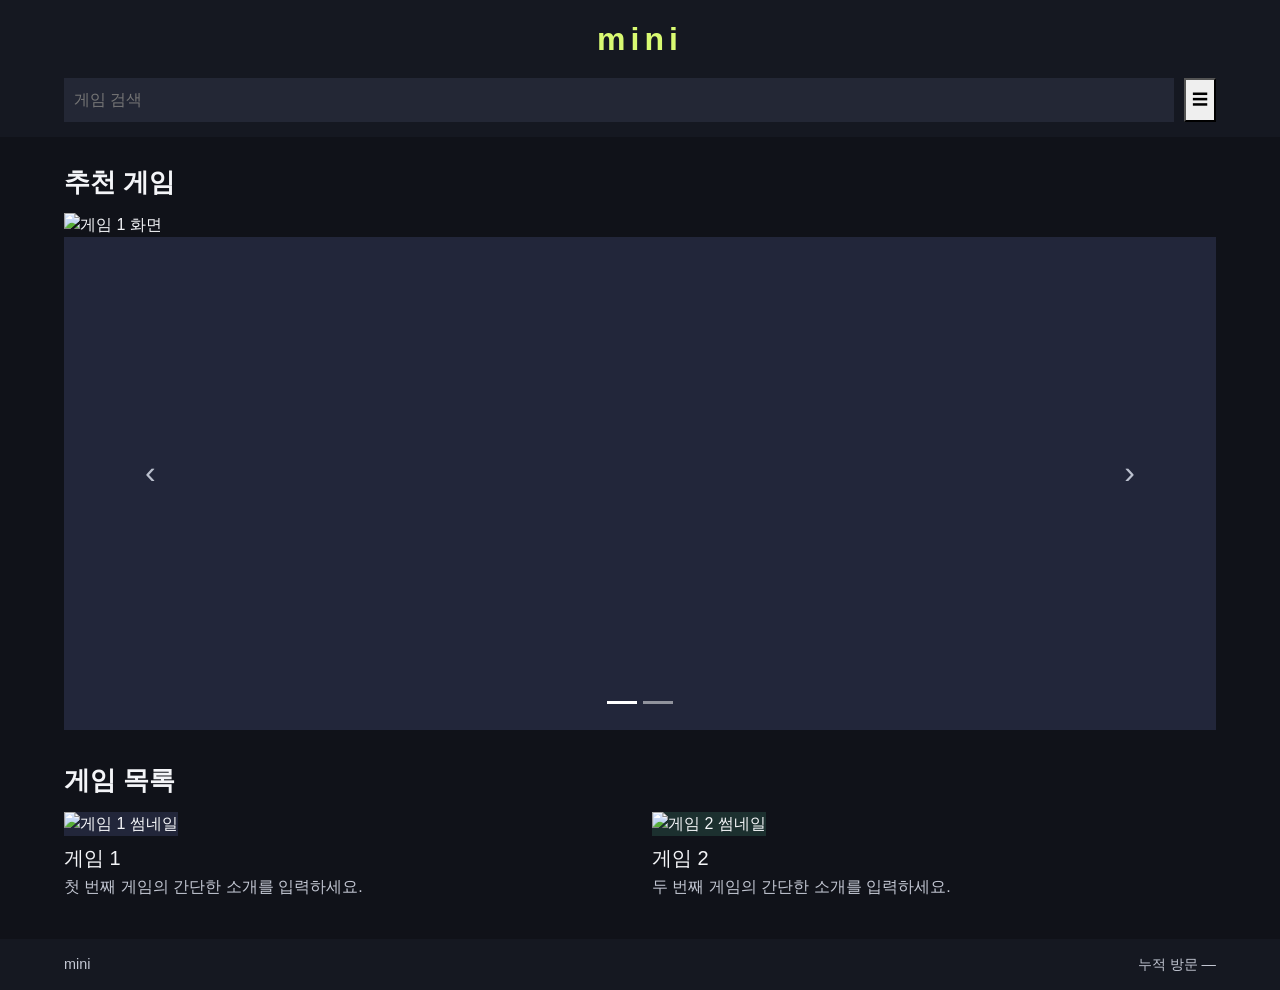
==== index.html @ 2bc1e5da "index.html 화면 제작 및 기타 html 생성" ====
<!DOCTYPE html>
<html lang="ko">
<head>
    <meta charset="UTF-8">
    <meta name="viewport" content="width=device-width, initial-scale=1.0">
    <title>mini</title>
    <link rel="stylesheet"
          href="https://cdn.jsdelivr.net/npm/bootstrap@5.0.2/dist/css/bootstrap.min.css"
          integrity="sha384-EVSTQN3/azprG1Anm3QDgpJLIm9Nao0Yz1ztcQTwFspd3yD65VohhpuuCOmLASjC"
          crossorigin="anonymous">
    <link rel="stylesheet" href="mini.css">
    <script defer
            src="https://cdn.jsdelivr.net/npm/bootstrap@5.0.2/dist/js/bootstrap.bundle.min.js"
            integrity="sha384-MrcW6ZMFYlzcLA8Nl+NtUVF0sA7MsXsP1UyJoMp4YLEuNSfAP+JcXn/tWtIaxVXM"
            crossorigin="anonymous"></script>
</head>
<body>
    <header id="home">
        <div class="box">
            <div class="text-center">
                <a href="#home">mini</a>
            </div>
            <nav class="d-flex">
                <form onsubmit="return false">
                    <label class="visually-hidden" for="search">게임 검색</label>
                    <input id="search" class="rounded-0" type="search"
                           placeholder="게임 검색" oninput="searchGames()">
                </form>
                <button type="button" data-bs-toggle="offcanvas" data-bs-target="#menu">
                    ☰
                    <span class="visually-hidden">메뉴 열기</span>
                </button>
            </nav>
        </div>
    </header>

    <!-- Bootstrap 메뉴 -->
    <div id="menu" class="offcanvas offcanvas-end" tabindex="-1" aria-label="메뉴">
        <div class="offcanvas-header">
            <h2 class="offcanvas-title">메뉴</h2>
            <button type="button" data-bs-dismiss="offcanvas">
                ×
                <span class="visually-hidden">메뉴 닫기</span>
            </button>
        </div>
        <nav class="offcanvas-body">
            <a class="nav-link" href="#home" onclick="return closeMenu(this.href)">HOME</a>
            <a class="nav-link" href="#games" onclick="return closeMenu(this.href)">GAMES</a>
            <a class="nav-link" href="community.html">COMMUNITY</a>
            <a class="nav-link" href="news.html">NEWS</a>
        </nav>
    </div>

    <main class="box">
        <section>
            <h1>추천 게임</h1>
            <!-- Bootstrap 슬라이드 -->
            <div id="slide" class="carousel slide" data-bs-ride="carousel" data-bs-interval="3000">
                <div class="carousel-indicators">
                    <button type="button" data-bs-target="#slide" data-bs-slide-to="0" class="active">
                        <span class="visually-hidden">게임 1</span>
                    </button>
                    <button type="button" data-bs-target="#slide" data-bs-slide-to="1">
                        <span class="visually-hidden">게임 2</span>
                    </button>
                </div>

                <div class="carousel-inner">
                    <div class="carousel-item active">
                        <img src="game1.jpg" class="d-block w-100" alt="게임 1 화면">
                        <div class="ratio ratio-21x9 game1"></div>
                    </div>
                    <div class="carousel-item">
                        <img src="game2.jpg" class="d-block w-100" alt="게임 1 화면">
                        <div class="ratio ratio-21x9 game2"></div>
                    </div>
                </div>

                <button class="control-prev" type="button" data-bs-target="#slide" data-bs-slide="prev">
                    <span class="prev-icon" aria-hidden="true">‹</span>
                    <span class="visually-hidden">이전 게임</span>
                </button>
                <button class="control-next" type="button" data-bs-target="#slide" data-bs-slide="next">
                    <span class="next-icon" aria-hidden="true">›</span>
                    <span class="visually-hidden">다음 게임</span>
                </button>
            </div>
        </section>

        <section id="games">
            <h2>게임 목록</h2>
            <div class="row g-4">
                <article>
                    <a class="d-block" href="game1.html">
                        <img class="game1-thumb" src="game1-thumb.jpg" alt="게임 1 썸네일">
                        <h3>게임 1</h3>
                        <p>첫 번째 게임의 간단한 소개를 입력하세요.</p>
                    </a>
                </article>
                <article>
                    <a class="d-block" href="game2.html">
                        <img class="game2-thumb" src="game2-thumb.jpg" alt="게임 2 썸네일">
                        <h3>게임 2</h3>
                        <p>두 번째 게임의 간단한 소개를 입력하세요.</p>
                    </a>
                </article>
            </div>
            <p id="empty" role="status">검색 결과가 없습니다.</p>
        </section>
    </main>

    <footer>
        <div class="box">
            <span>mini</span>
            <span class="float-end">누적 방문 —</span>
        </div>
    </footer>

    <script>
        window.onload = function () {
            searchGames();
        };

        function hasWord(text, word) {
            for (let start = 0; start + word.length <= text.length; start++) {
                let count = 0;

                for (let i = 0; i < word.length; i++) {
                    if (text[start + i] == word[i]) {
                        count++;
                    }
                }

                if (count == word.length) {
                    return true;
                }
            }

            return false;
        }

        function searchGames() {
            let word = document.getElementById('search').value;
            let games = document.querySelectorAll('#games article');
            let count = 0;

            for (let i = 0; i < games.length; i++) {
                let name = games[i].querySelector('h3').innerHTML;
                let info = games[i].querySelector('p').innerHTML;

                if (hasWord(name, word) || hasWord(info, word)) {
                    games[i].style.display = 'block';
                    count++;
                } else {
                    games[i].style.display = 'none';
                }
            }

            let empty = document.getElementById('empty');
            if (count == 0) {
                empty.style.display = 'block';
            } else {
                empty.style.display = 'none';
            }
        }

        function closeMenu(url) {
            let menu = document.getElementById('menu');

            // 메뉴가 닫힌 다음 링크로 이동합니다.
            menu.addEventListener('hidden.bs.offcanvas', function () {
                window.location.href = url;
            }, { once: true });

            bootstrap.Offcanvas.getInstance(menu).hide();
            return false;
        }
    </script>
</body>
</html>
---- mini.css ----
body {
    background-color: #101219;
    color: #f4f5f8;
    font-family: 'Inter', 'Malgun Gothic', sans-serif;
}

.box {
    width: 90%;
    max-width: 1300px;
    margin: 0 auto;
}

header, footer {
    padding: 15px 0;
    background-color: #151821;
}

header a {
    color: #d9fa72;
    font-size: 200%;
    font-weight: bold;
    letter-spacing: 5px;
    text-decoration: none;
}

header a:hover {
    color: #ebffa8;
}

header nav {
    margin-top: 15px;
}

header form {
    flex-grow: 1;
    margin-right: 10px;
}

#search, header .navbar-toggler {
    border: 0;
    background-color: #232735;
    color: #f4f5f8;
}

#search {
    width: 100%;
    padding: 10px;
}

#menu {
    border: 0;
    background-color: #191c26;
}

#menu h2 {
    font-size: 125%;
}

#menu a, #games a {
    color: #f4f5f8;
    text-decoration: none;
}

#menu a:hover {
    background-color: #232735;
    color: #d9fa72;
}

main {
    padding-top: 30px;
    padding-bottom: 40px;
}

main h1, main h2 {
    margin-bottom: 15px;
    font-size: 160%;
    font-weight: bold;
}

.control-prev, .control-next {
    position: absolute;
    top: 0;
    bottom: 0;
    z-index: 1;
    width: 15%;
    padding: 0;
    border: 0;
    background-color: transparent;
    color: #bbc0ce;
}

.control-prev {
    left: 0;
}

.control-next {
    right: 0;
}

.control-prev:hover, .control-next:hover {
    color: #f4f5f8;
}

.prev-icon, .next-icon {
    font-size: 200%;
}

.game1, .game1-thumb {
    background-color: #22263a;
}

.game2, .game2-thumb {
    background-color: #1c302f;
}

#games {
    margin-top: 35px;
}

@media (min-width: 580px) {
    #games article {
        width: 50%;
    }
}

.game1-thumb, .game2-thumb {
    padding: 25% 0;
    text-align: center;
}

img.game1-thumb, img.game2-thumb {
    width: 100%;
    padding: 0;
}

#games h3 {
    margin: 10px 0 5px;
    font-size: 125%;
}

#games a:hover h3 {
    color: #d9fa72;
}

main p, footer {
    color: #c2c6d2;
    margin-bottom: 0;
}

#empty {
    display: none;
}

footer {
    font-size: 90%;
}
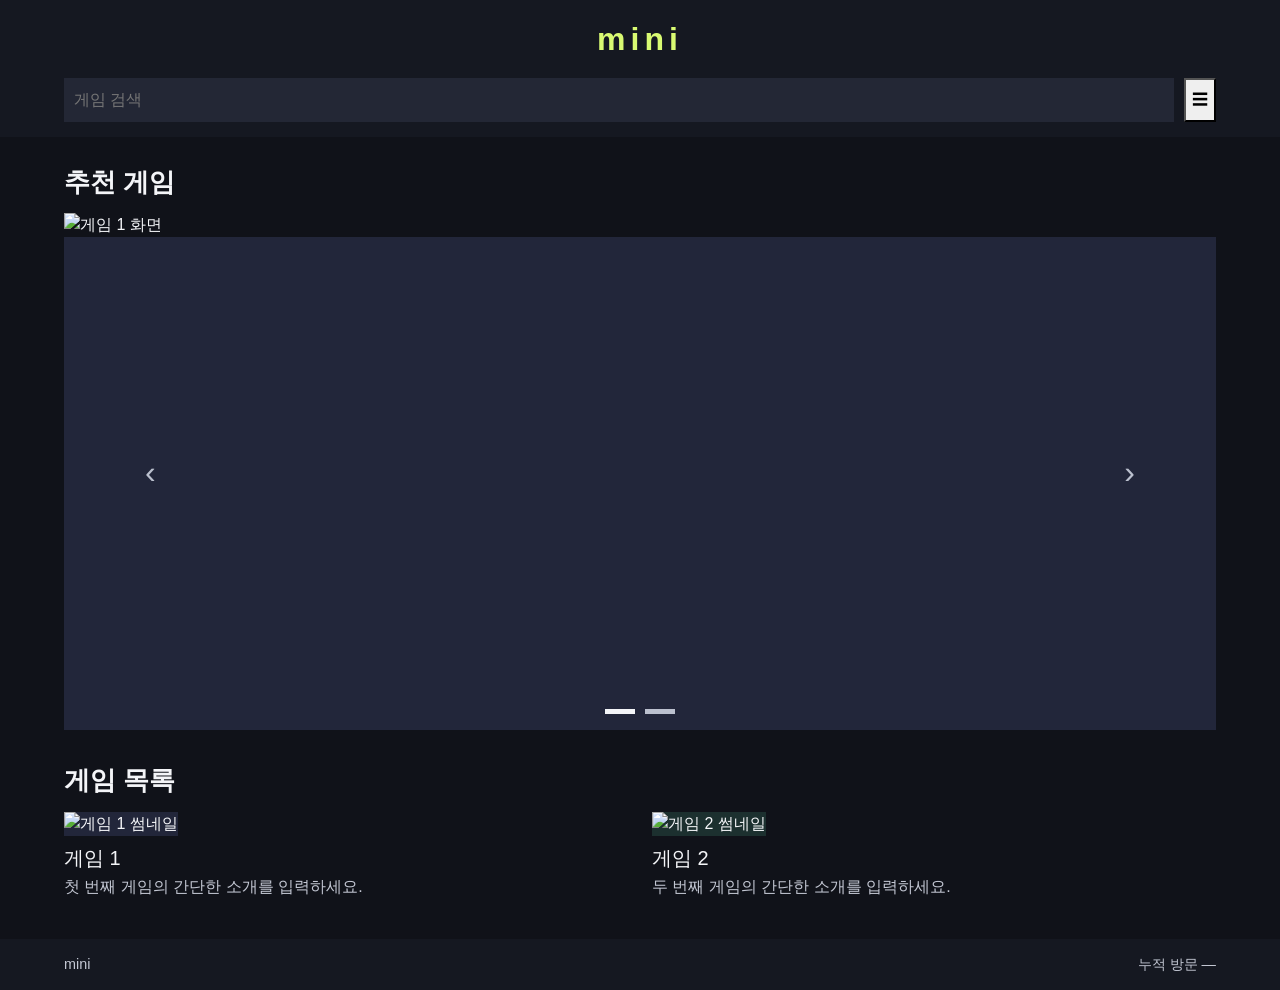
==== commit 6e85be7c: "기본이벤트리스터 직용" ====
--- a/index.html
+++ b/index.html
@@ -22,13 +22,13 @@
             </div>
             <nav class="d-flex">
                 <form onsubmit="return false">
-                    <label class="visually-hidden" for="search">게임 검색</label>
+                    <label class="v-hidden" for="search">게임 검색</label>
                     <input id="search" class="rounded-0" type="search"
                            placeholder="게임 검색" oninput="searchGames()">
                 </form>
                 <button type="button" data-bs-toggle="offcanvas" data-bs-target="#menu">
                     ☰
-                    <span class="visually-hidden">메뉴 열기</span>
+                    <span class="v-hidden">메뉴 열기</span>
                 </button>
             </nav>
         </div>
@@ -37,10 +37,10 @@
     <!-- Bootstrap 메뉴 -->
     <div id="menu" class="offcanvas offcanvas-end" tabindex="-1" aria-label="메뉴">
         <div class="offcanvas-header">
-            <h2 class="offcanvas-title">메뉴</h2>
+            <h2 id="menu-title" class="offcanvas-title">메뉴</h2>
             <button type="button" data-bs-dismiss="offcanvas">
                 ×
-                <span class="visually-hidden">메뉴 닫기</span>
+                <span class="v-hidden">메뉴 닫기</span>
             </button>
         </div>
         <nav class="offcanvas-body">
@@ -48,60 +48,60 @@
             <a class="nav-link" href="#games" onclick="return closeMenu(this.href)">GAMES</a>
             <a class="nav-link" href="community.html">COMMUNITY</a>
             <a class="nav-link" href="news.html">NEWS</a>
+            <button id="lang" class="nav-link" type="button">ENGLISH</button>
         </nav>
     </div>
 
     <main class="box">
         <section>
-            <h1>추천 게임</h1>
-            <!-- Bootstrap 슬라이드 -->
-            <div id="slide" class="carousel slide" data-bs-ride="carousel" data-bs-interval="3000">
+            <h1 id="best-title">추천 게임</h1>
+            <div id="slide" class="carousel">
                 <div class="carousel-indicators">
-                    <button type="button" data-bs-target="#slide" data-bs-slide-to="0" class="active">
-                        <span class="visually-hidden">게임 1</span>
+                    <button type="button" class="active">
+                        <span class="v-hidden">게임 1</span>
                     </button>
-                    <button type="button" data-bs-target="#slide" data-bs-slide-to="1">
-                        <span class="visually-hidden">게임 2</span>
+                    <button type="button">
+                        <span class="v-hidden">게임 2</span>
                     </button>
                 </div>
 
-                <div class="carousel-inner">
-                    <div class="carousel-item active">
+                <div class="c-inner">
+                    <div class="c-item-active">
                         <img src="game1.jpg" class="d-block w-100" alt="게임 1 화면">
                         <div class="ratio ratio-21x9 game1"></div>
                     </div>
-                    <div class="carousel-item">
+                    <div class="c-item">
                         <img src="game2.jpg" class="d-block w-100" alt="게임 1 화면">
                         <div class="ratio ratio-21x9 game2"></div>
                     </div>
                 </div>
 
-                <button class="control-prev" type="button" data-bs-target="#slide" data-bs-slide="prev">
+                <button class="control-prev" type="button">
                     <span class="prev-icon" aria-hidden="true">‹</span>
-                    <span class="visually-hidden">이전 게임</span>
+                    <span class="v-hidden">이전 게임</span>
                 </button>
-                <button class="control-next" type="button" data-bs-target="#slide" data-bs-slide="next">
+                <button class="control-next" type="button">
                     <span class="next-icon" aria-hidden="true">›</span>
-                    <span class="visually-hidden">다음 게임</span>
+                    <span class="v-hidden">다음 게임</span>
                 </button>
             </div>
         </section>
 
         <section id="games">
-            <h2>게임 목록</h2>
+            <h2 id="list-title">게임 목록</h2>
             <div class="row g-4">
                 <article>
                     <a class="d-block" href="game1.html">
                         <img class="game1-thumb" src="game1-thumb.jpg" alt="게임 1 썸네일">
-                        <h3>게임 1</h3>
-                        <p>첫 번째 게임의 간단한 소개를 입력하세요.</p>
+                        <h3 id="g1-name">게임 1</h3>
+                        <p id="g1-info">첫 번째 게임의 간단한 소개를 입력하세요.</p>
                     </a>
                 </article>
                 <article>
                     <a class="d-block" href="game2.html">
                         <img class="game2-thumb" src="game2-thumb.jpg" alt="게임 2 썸네일">
-                        <h3>게임 2</h3>
-                        <p>두 번째 게임의 간단한 소개를 입력하세요.</p>
+                        <h3 id="g2-name">게임 2</h3>
+                        <p id="g2-info">두 번째 게임의 간단한 소개를 입력하세요.</p>
                     </a>
                 </article>
             </div>
@@ -112,14 +112,109 @@
     <footer>
         <div class="box">
             <span>mini</span>
-            <span class="float-end">누적 방문 —</span>
+            <span id="visit" class="float-end">누적 방문 —</span>
         </div>
     </footer>
 
     <script>
+        let slideIndex = 0;
+        let isEng = false;
+
         window.onload = function () {
             searchGames();
+
+            let prevBtn = document.querySelector('.control-prev');
+            let nextBtn = document.querySelector('.control-next');
+            let dots = document.querySelectorAll('.carousel-indicators button');
+            let langBtn = document.getElementById('lang');
+
+            prevBtn.addEventListener('click', function () {
+                showSlide(slideIndex - 1);
+            });
+
+            nextBtn.addEventListener('click', function () {
+                showSlide(slideIndex + 1);
+            });
+
+            for (let i = 0; i < dots.length; i++) {
+                dots[i].addEventListener('click', function () {
+                    showSlide(i);
+                });
+            }
+
+            langBtn.addEventListener('click', function () {
+                changeLang();
+            });
+
+            setInterval(function () {
+                showSlide(slideIndex + 1);
+            }, 3000);
         };
+
+        function changeLang() {
+            let langBtn = document.getElementById('lang');
+            let search = document.getElementById('search');
+            let menuTitle = document.getElementById('menu-title');
+            let bestTitle = document.getElementById('best-title');
+            let listTitle = document.getElementById('list-title');
+            let g1Name = document.getElementById('g1-name');
+            let g1Info = document.getElementById('g1-info');
+            let g2Name = document.getElementById('g2-name');
+            let g2Info = document.getElementById('g2-info');
+            let empty = document.getElementById('empty');
+            let visit = document.getElementById('visit');
+
+            if (isEng == false) {
+                isEng = true;
+                langBtn.textContent = 'KOREA';
+                search.setAttribute('placeholder', 'Search games');
+                menuTitle.textContent = 'MENU';
+                bestTitle.textContent = 'Featured Games';
+                listTitle.textContent = 'Game List';
+                g1Name.textContent = 'Game 1';
+                g1Info.textContent = 'Enter a short description for Game 1.';
+                g2Name.textContent = 'Game 2';
+                g2Info.textContent = 'Enter a short description for Game 2.';
+                empty.textContent = 'No games found.';
+                visit.textContent = 'Total Visits —';
+            } else {
+                isEng = false;
+                langBtn.textContent = 'ENGLISH';
+                search.setAttribute('placeholder', '게임 검색');
+                menuTitle.textContent = '메뉴';
+                bestTitle.textContent = '추천 게임';
+                listTitle.textContent = '게임 목록';
+                g1Name.textContent = '게임 1';
+                g1Info.textContent = '첫 번째 게임의 간단한 소개를 입력하세요.';
+                g2Name.textContent = '게임 2';
+                g2Info.textContent = '두 번째 게임의 간단한 소개를 입력하세요.';
+                empty.textContent = '검색 결과가 없습니다.';
+                visit.textContent = '누적 방문 —';
+            }
+
+            searchGames();
+        }
+
+        function showSlide(next) {
+            let items = document.querySelectorAll('.c-inner > div');
+            let dots = document.querySelectorAll('.carousel-indicators button');
+
+            if (next >= items.length) {
+                next = 0;
+            }
+            if (next < 0) {
+                next = items.length - 1;
+            }
+
+            for (let i = 0; i < items.length; i++) {
+                items[i].setAttribute('class', 'c-item');
+                dots[i].setAttribute('class', '');
+            }
+
+            items[next].setAttribute('class', 'c-item-active');
+            dots[next].setAttribute('class', 'active');
+            slideIndex = next;
+        }
 
         function hasWord(text, word) {
             for (let start = 0; start + word.length <= text.length; start++) {
--- a/mini.css
+++ b/mini.css
@@ -66,6 +66,19 @@
     color: #d9fa72;
 }
 
+#lang {
+    width: 100%;
+    border: 0;
+    background-color: transparent;
+    color: #f4f5f8;
+    text-align: left;
+}
+
+#lang:hover {
+    background-color: #232735;
+    color: #d9fa72;
+}
+
 main {
     padding-top: 30px;
     padding-bottom: 40px;
@@ -75,6 +88,33 @@
     margin-bottom: 15px;
     font-size: 160%;
     font-weight: bold;
+}
+
+.c-inner {
+    position: relative;
+    width: 100%;
+    overflow: hidden;
+}
+
+.c-item {
+    display: none;
+}
+
+.c-item-active {
+    display: block;
+}
+
+.carousel-indicators button {
+    width: 30px;
+    height: 5px;
+    margin: 0 5px;
+    padding: 0;
+    border: 0;
+    background-color: #bbc0ce;
+}
+
+.carousel-indicators .active {
+    background-color: #f4f5f8;
 }
 
 .control-prev, .control-next {
@@ -151,6 +191,10 @@
     display: none;
 }
 
+.v-hidden {
+    display: none;
+}
+
 footer {
     font-size: 90%;
 }
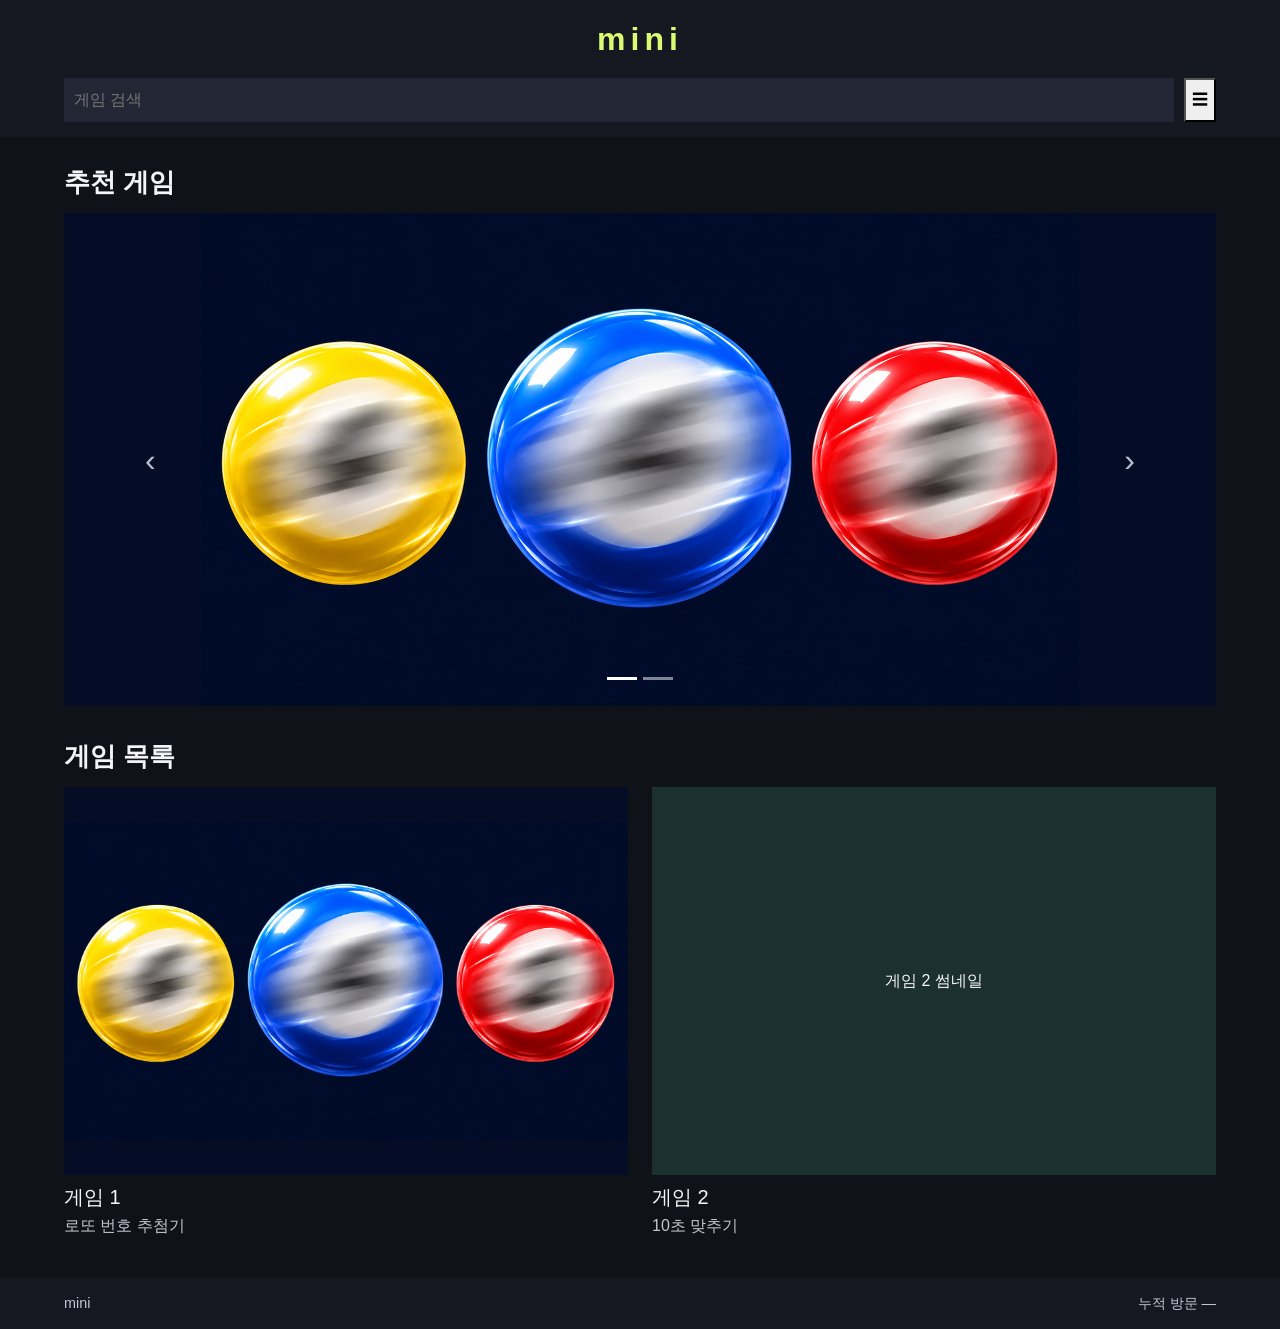
==== commit 029af28b: "로또 번호 추첨기 제작" ====
--- a/index.html
+++ b/index.html
@@ -35,15 +35,15 @@
     </header>
 
     <!-- Bootstrap 메뉴 -->
-    <div id="menu" class="offcanvas offcanvas-end" tabindex="-1" aria-label="메뉴">
-        <div class="offcanvas-header">
-            <h2 id="menu-title" class="offcanvas-title">메뉴</h2>
+    <div id="menu" class="nav-end" tabindex="-1" aria-label="메뉴">
+        <div class="nav-head">
+            <h2>메뉴</h2>
             <button type="button" data-bs-dismiss="offcanvas">
                 ×
                 <span class="v-hidden">메뉴 닫기</span>
             </button>
         </div>
-        <nav class="offcanvas-body">
+        <nav class="link-nav">
             <a class="nav-link" href="#home" onclick="return closeMenu(this.href)">HOME</a>
             <a class="nav-link" href="#games" onclick="return closeMenu(this.href)">GAMES</a>
             <a class="nav-link" href="community.html">COMMUNITY</a>
@@ -54,33 +54,34 @@
 
     <main class="box">
         <section>
-            <h1 id="best-title">추천 게임</h1>
-            <div id="slide" class="carousel">
+            <h1>추천 게임</h1>
+            <!-- Bootstrap 슬라이드 -->
+            <div id="slide" class="carousel slide" data-bs-ride="carousel" data-bs-interval="3000">
                 <div class="carousel-indicators">
-                    <button type="button" class="active">
+                    <button type="button" data-bs-target="#slide" data-bs-slide-to="0" class="active">
                         <span class="v-hidden">게임 1</span>
                     </button>
-                    <button type="button">
+                    <button type="button" data-bs-target="#slide" data-bs-slide-to="1">
                         <span class="v-hidden">게임 2</span>
                     </button>
                 </div>
 
-                <div class="c-inner">
-                    <div class="c-item-active">
-                        <img src="game1.jpg" class="d-block w-100" alt="게임 1 화면">
-                        <div class="ratio ratio-21x9 game1"></div>
+                <div class="carousel-inner">
+                    <div class="carousel-item active">
+                        <div class="ratio ratio-21x9 game1">
+                            <img src="game1-thumb-v2.png" alt="게임 1 화면">
+                        </div>
                     </div>
-                    <div class="c-item">
-                        <img src="game2.jpg" class="d-block w-100" alt="게임 1 화면">
+                    <div class="carousel-item">
                         <div class="ratio ratio-21x9 game2"></div>
                     </div>
                 </div>
 
-                <button class="control-prev" type="button">
+                <button class="control-prev" type="button" data-bs-target="#slide" data-bs-slide="prev">
                     <span class="prev-icon" aria-hidden="true">‹</span>
                     <span class="v-hidden">이전 게임</span>
                 </button>
-                <button class="control-next" type="button">
+                <button class="control-next" type="button" data-bs-target="#slide" data-bs-slide="next">
                     <span class="next-icon" aria-hidden="true">›</span>
                     <span class="v-hidden">다음 게임</span>
                 </button>
@@ -88,20 +89,22 @@
         </section>
 
         <section id="games">
-            <h2 id="list-title">게임 목록</h2>
+            <h2>게임 목록</h2>
             <div class="row g-4">
                 <article>
                     <a class="d-block" href="game1.html">
-                        <img class="game1-thumb" src="game1-thumb.jpg" alt="게임 1 썸네일">
-                        <h3 id="g1-name">게임 1</h3>
-                        <p id="g1-info">첫 번째 게임의 간단한 소개를 입력하세요.</p>
+                        <div class="game1-thumb">
+                            <img src="game1-thumb-v2.png" alt="제자리에서 도는 로또 공 세 개">
+                        </div>
+                        <h3>게임 1</h3>
+                        <p>로또 번호 추첨기</p>
                     </a>
                 </article>
                 <article>
                     <a class="d-block" href="game2.html">
-                        <img class="game2-thumb" src="game2-thumb.jpg" alt="게임 2 썸네일">
-                        <h3 id="g2-name">게임 2</h3>
-                        <p id="g2-info">두 번째 게임의 간단한 소개를 입력하세요.</p>
+                        <div class="game2-thumb">게임 2 썸네일</div>
+                        <h3>게임 2</h3>
+                        <p>10초 맞추기</p>
                     </a>
                 </article>
             </div>
@@ -112,109 +115,74 @@
     <footer>
         <div class="box">
             <span>mini</span>
-            <span id="visit" class="float-end">누적 방문 —</span>
+            <span class="float-end">누적 방문 —</span>
         </div>
     </footer>
 
     <script>
-        let slideIndex = 0;
-        let isEng = false;
-
         window.onload = function () {
             searchGames();
-
-            let prevBtn = document.querySelector('.control-prev');
-            let nextBtn = document.querySelector('.control-next');
-            let dots = document.querySelectorAll('.carousel-indicators button');
-            let langBtn = document.getElementById('lang');
-
-            prevBtn.addEventListener('click', function () {
-                showSlide(slideIndex - 1);
-            });
-
-            nextBtn.addEventListener('click', function () {
-                showSlide(slideIndex + 1);
-            });
-
-            for (let i = 0; i < dots.length; i++) {
-                dots[i].addEventListener('click', function () {
-                    showSlide(i);
-                });
-            }
-
-            langBtn.addEventListener('click', function () {
-                changeLang();
-            });
-
-            setInterval(function () {
-                showSlide(slideIndex + 1);
-            }, 3000);
         };
 
-        function changeLang() {
-            let langBtn = document.getElementById('lang');
-            let search = document.getElementById('search');
-            let menuTitle = document.getElementById('menu-title');
-            let bestTitle = document.getElementById('best-title');
-            let listTitle = document.getElementById('list-title');
-            let g1Name = document.getElementById('g1-name');
-            let g1Info = document.getElementById('g1-info');
-            let g2Name = document.getElementById('g2-name');
-            let g2Info = document.getElementById('g2-info');
-            let empty = document.getElementById('empty');
-            let visit = document.getElementById('visit');
-
-            if (isEng == false) {
-                isEng = true;
-                langBtn.textContent = 'KOREA';
-                search.setAttribute('placeholder', 'Search games');
-                menuTitle.textContent = 'MENU';
-                bestTitle.textContent = 'Featured Games';
-                listTitle.textContent = 'Game List';
-                g1Name.textContent = 'Game 1';
-                g1Info.textContent = 'Enter a short description for Game 1.';
-                g2Name.textContent = 'Game 2';
-                g2Info.textContent = 'Enter a short description for Game 2.';
-                empty.textContent = 'No games found.';
-                visit.textContent = 'Total Visits —';
+        let lang = document.getElementById('lang');
+        let texts = document.querySelectorAll(
+            '.v-hidden, #menu h2, main h1, #games h2, ' +
+            '#games .game2-thumb, ' +
+            '#games h3, #games article p, #empty, footer .float-end'
+        );
+        let pics = document.querySelectorAll('#slide img, .game1-thumb img');
+        let picEn = ['Game 1 screen', 'Three spinning lottery balls'];
+        let ko = [];
+        let alt = [];
+        let isEn = false;
+
+        let en = [
+            'Search games', 'Open menu', 'Menu', 'Close menu',
+            'Featured games', 'Game 1', 'Game 2',
+            'Previous game', 'Next game', 'Games',
+            'Game 1', 'Lotto number picker',
+            'Game 2 thumbnail', 'Game 2', 'Stop at 10 seconds',
+            'No games found.', 'Total visits —'
+        ];
+
+        for (let i = 0; i < texts.length; i++) {
+            ko[i] = texts[i].textContent;
+        }
+
+        for (let i = 0; i < pics.length; i++) {
+            alt[i] = pics[i].getAttribute('alt');
+        }
+
+        lang.addEventListener('click', function () {
+            isEn = !isEn;
+            let text = ko;
+
+            if (isEn) {
+                text = en;
+                lang.textContent = 'KOREA';
+                document.querySelector('html').setAttribute('lang', 'en');
             } else {
-                isEng = false;
-                langBtn.textContent = 'ENGLISH';
-                search.setAttribute('placeholder', '게임 검색');
-                menuTitle.textContent = '메뉴';
-                bestTitle.textContent = '추천 게임';
-                listTitle.textContent = '게임 목록';
-                g1Name.textContent = '게임 1';
-                g1Info.textContent = '첫 번째 게임의 간단한 소개를 입력하세요.';
-                g2Name.textContent = '게임 2';
-                g2Info.textContent = '두 번째 게임의 간단한 소개를 입력하세요.';
-                empty.textContent = '검색 결과가 없습니다.';
-                visit.textContent = '누적 방문 —';
+                lang.textContent = 'ENGLISH';
+                document.querySelector('html').setAttribute('lang', 'ko');
+            }
+
+            for (let i = 0; i < texts.length; i++) {
+                texts[i].textContent = text[i];
+            }
+
+            document.getElementById('search').setAttribute('placeholder', text[0]);
+            document.getElementById('menu').setAttribute('aria-label', text[2]);
+
+            for (let i = 0; i < pics.length; i++) {
+                if (isEn) {
+                    pics[i].setAttribute('alt', picEn[i]);
+                } else {
+                    pics[i].setAttribute('alt', alt[i]);
+                }
             }
 
             searchGames();
-        }
-
-        function showSlide(next) {
-            let items = document.querySelectorAll('.c-inner > div');
-            let dots = document.querySelectorAll('.carousel-indicators button');
-
-            if (next >= items.length) {
-                next = 0;
-            }
-            if (next < 0) {
-                next = items.length - 1;
-            }
-
-            for (let i = 0; i < items.length; i++) {
-                items[i].setAttribute('class', 'c-item');
-                dots[i].setAttribute('class', '');
-            }
-
-            items[next].setAttribute('class', 'c-item-active');
-            dots[next].setAttribute('class', 'active');
-            slideIndex = next;
-        }
+        });
 
         function hasWord(text, word) {
             for (let start = 0; start + word.length <= text.length; start++) {
--- a/mini.css
+++ b/mini.css
@@ -1,160 +1,81 @@
-body {
-    background-color: #101219;
-    color: #f4f5f8;
-    font-family: 'Inter', 'Malgun Gothic', sans-serif;
-}
-
 .box {
+    background-color: transparent;
     width: 90%;
+    margin: 0 auto;
     max-width: 1300px;
-    margin: 0 auto;
 }
 
 header, footer {
+    background-color: #151821;
     padding: 15px 0;
-    background-color: #151821;
+}
+
+.game2, .game2-thumb {
+    background-color: #1c302f;
+}
+
+main {
+    padding-top: 30px;
+    padding-bottom: 40px;
 }
 
 header a {
+    letter-spacing: 5px;
+    text-decoration: none;
+    font-weight: bold;
     color: #d9fa72;
     font-size: 200%;
-    font-weight: bold;
-    letter-spacing: 5px;
-    text-decoration: none;
+}
+
+#menu a:hover, #lang:hover {
+    color: #d9fa72;
+    background-color: #232735;
 }
 
 header a:hover {
     color: #ebffa8;
 }
 
-header nav {
-    margin-top: 15px;
+footer {
+    font-size: 90%;
 }
 
 header form {
+    margin-right: 10px;
+    margin-right: 10px;
     flex-grow: 1;
-    margin-right: 10px;
-}
-
-#search, header .navbar-toggler {
-    border: 0;
-    background-color: #232735;
-    color: #f4f5f8;
+}
+
+.v-hidden {
+    display: none;
+}
+
+.control-next {
+    right: 0;
+}
+
+.link-nav {
+    overflow-y: auto;
+    flex-grow: 1;
+    padding: 15px;
+}
+
+#lang {
+    background-color: transparent;
+    border: 0;
+    text-align: left;
+}
+
+.game1-thumb img, #slide img {
+    display: block;
+    width: 100%;
+    height: 100%;
+    object-fit: contain;
 }
 
 #search {
     width: 100%;
     padding: 10px;
-}
-
-#menu {
-    border: 0;
-    background-color: #191c26;
-}
-
-#menu h2 {
-    font-size: 125%;
-}
-
-#menu a, #games a {
-    color: #f4f5f8;
-    text-decoration: none;
-}
-
-#menu a:hover {
-    background-color: #232735;
-    color: #d9fa72;
-}
-
-#lang {
-    width: 100%;
-    border: 0;
-    background-color: transparent;
-    color: #f4f5f8;
-    text-align: left;
-}
-
-#lang:hover {
-    background-color: #232735;
-    color: #d9fa72;
-}
-
-main {
-    padding-top: 30px;
-    padding-bottom: 40px;
-}
-
-main h1, main h2 {
-    margin-bottom: 15px;
-    font-size: 160%;
-    font-weight: bold;
-}
-
-.c-inner {
-    position: relative;
-    width: 100%;
-    overflow: hidden;
-}
-
-.c-item {
-    display: none;
-}
-
-.c-item-active {
-    display: block;
-}
-
-.carousel-indicators button {
-    width: 30px;
-    height: 5px;
-    margin: 0 5px;
-    padding: 0;
-    border: 0;
-    background-color: #bbc0ce;
-}
-
-.carousel-indicators .active {
-    background-color: #f4f5f8;
-}
-
-.control-prev, .control-next {
-    position: absolute;
-    top: 0;
-    bottom: 0;
-    z-index: 1;
-    width: 15%;
-    padding: 0;
-    border: 0;
-    background-color: transparent;
-    color: #bbc0ce;
-}
-
-.control-prev {
-    left: 0;
-}
-
-.control-next {
-    right: 0;
-}
-
-.control-prev:hover, .control-next:hover {
-    color: #f4f5f8;
-}
-
-.prev-icon, .next-icon {
-    font-size: 200%;
-}
-
-.game1, .game1-thumb {
-    background-color: #22263a;
-}
-
-.game2, .game2-thumb {
-    background-color: #1c302f;
-}
-
-#games {
-    margin-top: 35px;
 }
 
 @media (min-width: 580px) {
@@ -163,23 +84,97 @@
     }
 }
 
+#menu h2 {
+    font-size: 125%;
+}
+
+body {
+    font-style: normal;
+    font-family: 'Inter', 'Malgun Gothic', sans-serif;
+    color: #f4f5f8;
+    background-color: #101219;
+}
+
 .game1-thumb, .game2-thumb {
-    padding: 25% 0;
+    display: flex;
+    align-items: center;
+    justify-content: center;
+    aspect-ratio: 16 / 11;
+    overflow: hidden;
     text-align: center;
 }
 
-img.game1-thumb, img.game2-thumb {
-    width: 100%;
-    padding: 0;
-}
-
-#games h3 {
-    margin: 10px 0 5px;
-    font-size: 125%;
+.nav-end {
+    display: flex;
+    border: 0;
+    top: 0;
+    position: fixed;
+    transition: transform .3s ease-in-out;
+    right: 0;
+    transform: translateX(100%);
+    width: 400px;
+    background-color: #191c26;
+    flex-direction: column;
+    z-index: 1050;
+    visibility: hidden;
+    bottom: 0;
+    max-width: 100%;
+}
+
+.game1, .game1-thumb {
+    background-color: #040d25;
 }
 
 #games a:hover h3 {
     color: #d9fa72;
+}
+
+.control-prev, .control-next {
+    bottom: 0;
+    background-color: transparent;
+    border: 0;
+    top: 0;
+    position: absolute;
+    width: 15%;
+    color: #bbc0ce;
+    padding: 0;
+    width: 15%;
+    z-index: 1;
+}
+
+.nav-head {
+    justify-content: space-between;
+    padding: 15px;
+    align-items: center;
+    display: flex;
+}
+
+#menu a, #lang, #games a {
+    color: #f4f5f8;
+    text-decoration: none;
+}
+
+.nav-head h2 {
+    line-height: 150%;
+    margin: 0;
+}
+
+#empty {
+    display: none;
+}
+
+.nav-end.show {
+    transform: translateX(0);
+}
+
+header nav {
+    margin-top: 15px;
+}
+
+main h1, main h2 {
+    font-size: 160%;
+    margin-bottom: 15px;
+    font-weight: bold;
 }
 
 main p, footer {
@@ -187,14 +182,132 @@
     margin-bottom: 0;
 }
 
-#empty {
-    display: none;
-}
-
-.v-hidden {
-    display: none;
-}
-
-footer {
-    font-size: 90%;
-}
+.control-prev {
+    left: 0;
+}
+
+#games {
+    margin-top: 35px;
+}
+
+.prev-icon, .next-icon {
+    font-size: 200%;
+}
+
+@media (prefers-reduced-motion: reduce) {
+    .nav-end {
+        transition: none;
+    }
+}
+
+.control-prev:hover, .control-next:hover {
+    color: #f4f5f8;
+}
+
+#search, header .navbar-toggler {
+    color: #f4f5f8;
+    border: 0;
+    background-color: #232735;
+}
+
+#games h3 {
+    font-size: 125%;
+    margin: 10px 0 5px;
+}
+
+/* 로또 번호 뽑기 */
+#lotto {
+    max-width: 750px;
+    text-align: center;
+}
+
+#lotto > a {
+    display: inline-block;
+    margin-bottom: 20px;
+    color: #bbc0ce;
+    text-decoration: none;
+}
+
+#lotto > p {
+    margin-top: 15px;
+    margin-bottom: 20px;
+}
+
+#balls {
+    display: flex;
+    justify-content: center;
+    gap: 5px;
+    margin: 30px 0;
+}
+
+#lotto .ball {
+    width: 40px;
+    height: 40px;
+    border-radius: 50%;
+    background-color: #232735;
+    font-size: 125%;
+    font-weight: bold;
+    line-height: 40px;
+}
+
+#lotto .btn {
+    padding: 10px 20px;
+    margin: 5px;
+    border-radius: 0;
+}
+
+#pick .modal-content {
+    border: 0;
+    border-radius: 0;
+    background-color: #191c26;
+    color: #f4f5f8;
+}
+
+#pick .modal-header, #pick .modal-footer {
+    border: 0;
+}
+
+#pick .modal-title {
+    font-size: 125%;
+}
+
+#pick .modal-header button {
+    border: 0;
+    background-color: transparent;
+    color: #f4f5f8;
+    font-size: 150%;
+}
+
+#pick p {
+    color: #c2c6d2;
+}
+
+#nums label {
+    width: 35px;
+    height: 35px;
+    padding: 0;
+    margin: 5px;
+    border: 0;
+    border-radius: 0;
+    background-color: #303647;
+    color: #f4f5f8;
+    line-height: 35px;
+}
+
+#nums input:checked + label {
+    background-color: #d9fa72;
+    color: #182028;
+}
+
+#pick .modal-footer .btn {
+    border-radius: 0;
+}
+
+@media (min-width: 580px) {
+    #lotto .ball {
+        width: 60px;
+        height: 60px;
+        font-size: 160%;
+        line-height: 60px;
+    }
+}
